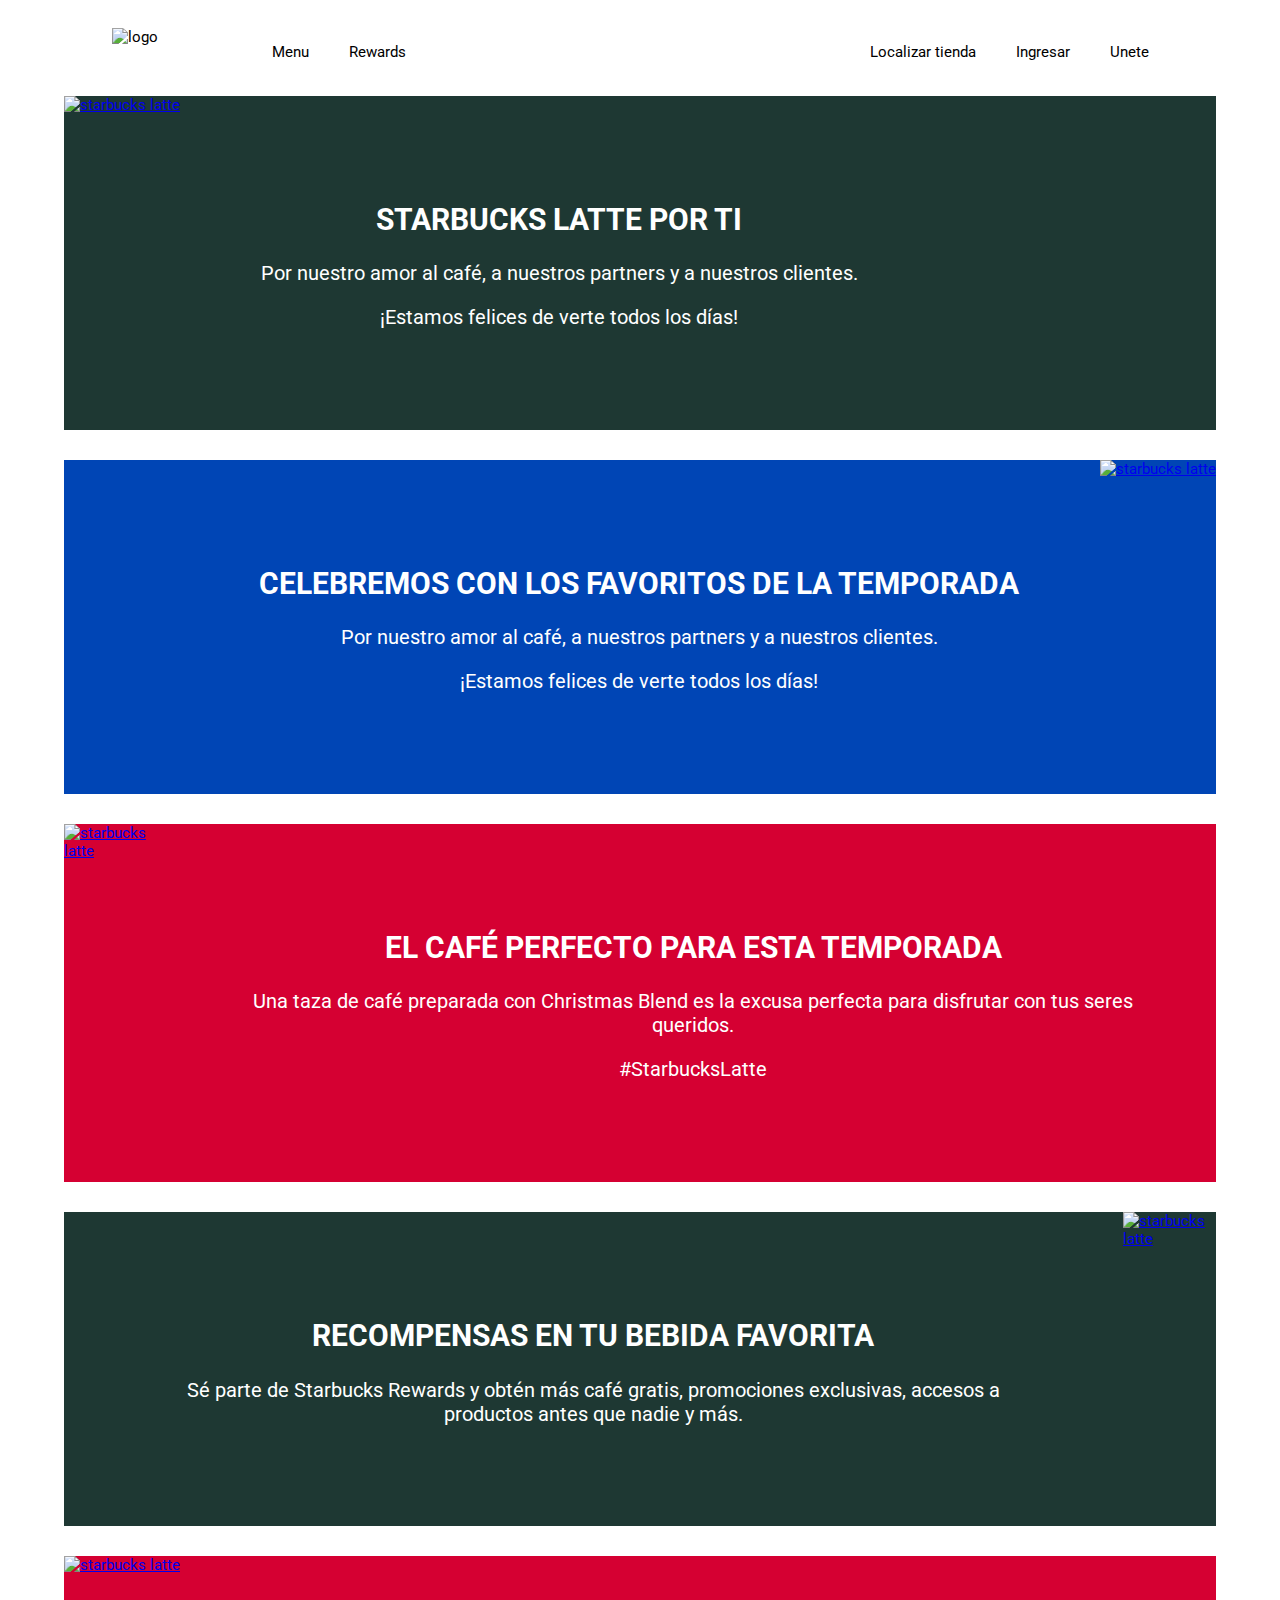
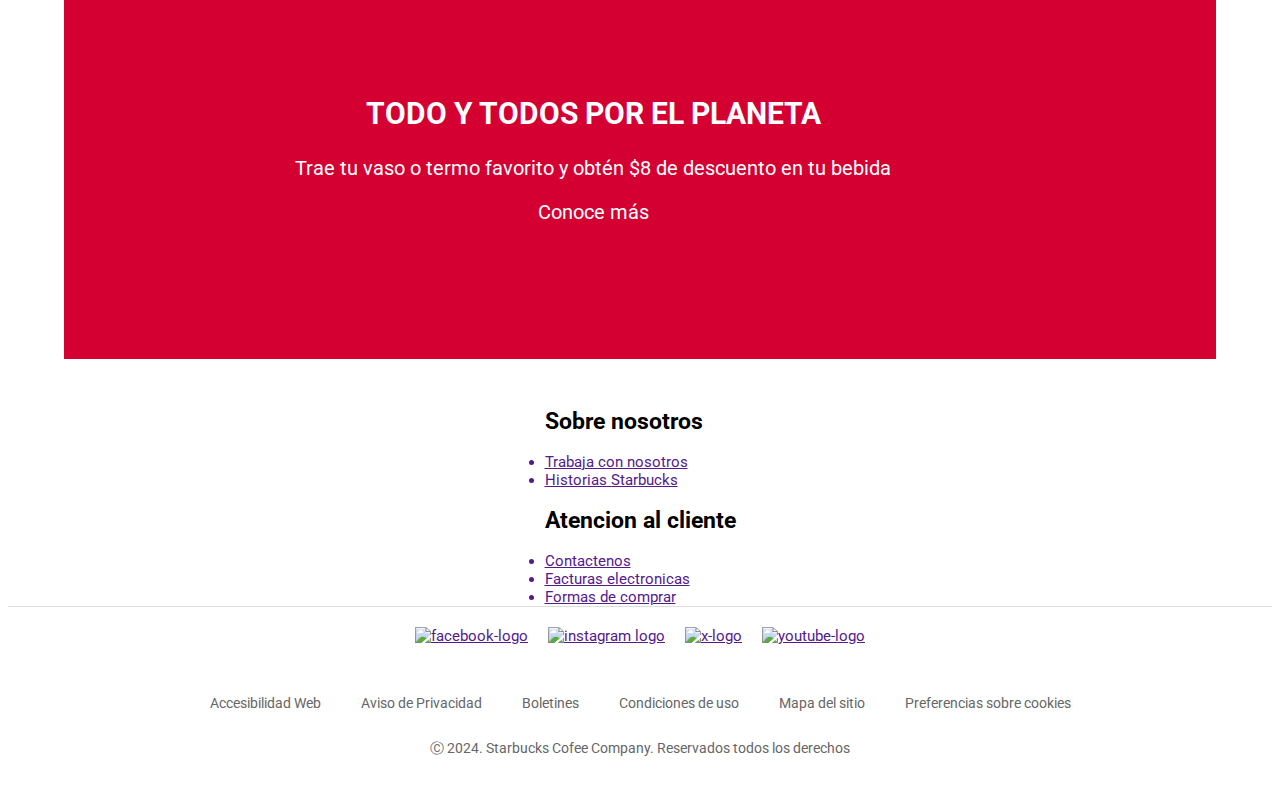
==== index.html @ d0d017f4 "add the styles in rewards" ====
<!DOCTYPE html>
<html lang="en">
<head>
    <meta charset="UTF-8">
    <meta name="viewport" content="width=device-width, initial-scale=1.0">
    <link rel="stylesheet" href="styles.css">
    <title>Homepage | Starbucks</title>
</head>
<body>
    <header>
        <navbar class="navbar">
            <nav class="navbar-left">
                <img src="https://1000marcas.net/wp-content/uploads/2019/12/Starbucks-Logo.png" alt="logo">
                <ul>
                    <li><a id="navbar-a" href="">Menu</a></li>
                    <li><a id="navbar-a" target="_blank" href="/rewards.html">Rewards</a></li>
                </ul>
            </nav>
            <nav class="navbar-right">
                
                <ul>
                    <li><a id="navbar-a" href="">Localizar tienda</a></li>
                    <li><a id="navbar-a" href="">Ingresar</a></li>
                    <li><a id="navbar-a" href="">Unete</a></li>
                </ul>
            </nav>
        </navbar>
    </header>


    <section class="container" id="container-green">
        <a href="https://www.starbucks.com.mx/" target="_blank"><img src="https://djftrby1k8irl.cloudfront.net/s3fs-public/2024-11%2F2024-10_SB_Latte.png?auto=format,compress&q=70&crop=focalpoint&ar=1.8:1.0&w=1400&fit=max" alt="starbucks latte"></a>
            <section class="container-starbucks">
                <h2>STARBUCKS LATTE POR TI</h2>
                <p>Por nuestro amor al café, a nuestros partners y a nuestros clientes.</p>
                <p>¡Estamos felices de verte todos los días!</p>
            </section>
    </section>

    <section class="container" id="container-blue">
        <a href="https://www.starbucks.com.mx/" target="_blank"><img src="https://djftrby1k8irl.cloudfront.net/s3fs-public/2024-11%2FHOLIDAY_2024-Spooky.png?auto=format,compress&q=70&crop=focalpoint&ar=1.8:1.0&w=1400&fit=max" alt="starbucks latte"></a>
            <section class="container-starbucks">
                <h2>CELEBREMOS CON LOS FAVORITOS DE LA TEMPORADA</h2>
                <p>Por nuestro amor al café, a nuestros partners y a nuestros clientes.</p>
                <p>¡Estamos felices de verte todos los días!</p>
            </section>
            
    </section>

    <section class="container" id="container-red">
        <a href="https://www.starbucks.com.mx/" target="_blank"><img src="https://djftrby1k8irl.cloudfront.net/s3fs-public/2024-11%2FMerch.png?auto=format,compress&q=70&crop=focalpoint&ar=1.8:1.0&w=1400&fit=max" alt="starbucks latte"></a>
            <section class="container-starbucks">
                <h2>EL CAFÉ PERFECTO PARA ESTA TEMPORADA</h2>
                <p>Una taza de café preparada con Christmas Blend es la excusa perfecta para disfrutar con tus seres queridos.</p>
                <p>#StarbucksLatte</p>
            </section>
            
    </section>

    <section class="container" id="container-green1">
        <a href="https://www.starbucks.com.mx/" target="_blank"><img src="https://djftrby1k8irl.cloudfront.net/s3fs-public/2024-11%2Fstarbucks_rewards.png?auto=format,compress&q=70&crop=focalpoint&ar=1.8:1.0&w=1400&fit=max" alt="starbucks latte"></a>
            <section class="container-starbucks">
                <h2>RECOMPENSAS EN TU BEBIDA FAVORITA</h2>
                <p>Sé parte de Starbucks Rewards y obtén más café gratis, promociones exclusivas, accesos a productos antes que nadie y más.</p>
                
            </section>
            
    </section>

    <section class="container" id="container-red">
        <a href="https://www.starbucks.com.mx/" target="_blank"><img src="https://djftrby1k8irl.cloudfront.net/s3fs-public/2024-11%2F2024-10_HOLIDAY_2024_Apple%20(1).png?auto=format,compress&q=70&crop=focalpoint&ar=1.8:1.0&w=1400&fit=max" alt="starbucks latte"></a>
            <section class="container-starbucks-red">
                <h2>TODO Y TODOS POR EL PLANETA</h2>
                <p>Trae tu vaso o termo favorito y obtén $8 de descuento en tu bebida</p>
                <p>Conoce más</p>
            </section>
            
    </section>

    <section>

    </section>

    <section class="more-information">
        <div>
            <h2>Sobre nosotros</h2>
            <a href=""><li>Trabaja con nosotros</li></a>
            <a href=""><li>Historias Starbucks</li></a>
        </div>
            <div>
                <h2>Atencion al cliente</h2>
                <a href=""><li>Contactenos</li></a>
                <a href=""><li>Facturas electronicas</li></a>
                <a href=""><li>Formas de comprar</li></a>
            </div>
    </section>

    <footer class="footer-main"">
        <div class="footer-icons">
            <a href=""><img src="https://cdn-icons-png.flaticon.com/128/2168/2168281.png" alt="facebook-logo"></a>
            <a href=""><img src="https://cdn-icons-png.flaticon.com/512/4401/4401407.png" alt="instagram logo"></a>
            <a href=""><img src="https://img.freepik.com/psd-premium/icono-redondo-nuevo-logotipo-twitter-x-negro_1129635-4.jpg" alt="x-logo"></a>
            <a href=""><img src="https://cdn-icons-png.flaticon.com/128/3669/3669688.png" alt="youtube-logo"></a>
        </div>

        <div class="footer-links">
            <a href="#">Accesibilidad Web</a>
            <a href="#">Aviso de Privacidad</a>
            <a href="#">Boletines</a>
            <a href="#">Condiciones de uso</a>
            <a href="#">Mapa del sitio</a>
            <a href="#">Preferencias sobre cookies</a>
        </div>

        <div class="footer-text">
            <p>Ⓒ 2024. Starbucks Cofee Company. Reservados todos los derechos</p>
        </div>
    </footer>

    
</body>
</html>
---- styles.css ----
@import url('https://fonts.googleapis.com/css2?family=Roboto:ital,wght@0,100;0,300;0,400;0,500;0,700;0,900;1,100;1,300;1,400;1,500;1,700;1,900&display=swap');
body{
    display:flex;
    flex-direction: column;
    justify-content: center;
    align-items: center;
    font-size: 15px;
    font-family: "Roboto", sans-serif;
}

nav img{
    width: 100px;
    height: auto;
}

.navbar {
    display: flex;
    justify-content: space-between;
    align-items: center;
    max-width: 1440px;
    margin: 0 auto;
    padding: 20px 40px;
}

.navbar-left{
    display: flex;
    flex-direction: row;
    margin-right: 30vw;
}

ul{
    display: flex;
    flex-direction: row;
    list-style: none;
}

#navbar-a{
    color: black;
    text-decoration: none;
    margin: 20px;
}

h2{
    font-family: "Roboto", sans-serif;
    font-weight: 700;
    font-style: bold;

}
.container{
    margin-bottom: 30px;
    width: 90vw;
    height: auto;
    display: flex;
    flex-direction: row;
    color: white;
}

.container img{
    width: 45vw;
    height: auto;
}

.container-starbucks{
    padding: 7%;
    text-align: center;
    font-size: 20px ;
}
.container-starbucks-red{
    padding: 10%;
    text-align: center;
    font-size: 20px ;
}
.first-section{
    display: flex;
    flex-direction: column;
    text-align: center;
}

#container-green{
    background-color: rgba(30,56,51,255);
}
#container-blue{
    background-color:#0045b5;
    flex-direction: row-reverse;
}
#container-red{
    background-color: rgba(213,0,50,255);
}
#container-green1{
    background-color: rgba(30,56,51,255);
    flex-direction: row-reverse;
}

.footer-main{
    display: flex;
    flex-direction: column;
    align-items: center;
    justify-content: center;
    width: 100%;
    padding: 20px 0;
    background-color: #fff;
    border-top: 1px solid #ddd; 
    box-sizing: border-box;
}
.footer-icons {
    display: flex;
    gap: 20px; 
    margin-bottom: 50px; 
}

.footer-icons a img {
    width: 40px; 
    height: 40px;
}

.footer-links {
    display: flex;
    flex-wrap: wrap;
    gap: 10px; 
    justify-content: center;
    text-align: center;
    color: #666;
}

.footer-links a {
    text-decoration: none;
    color: #666;
    font-size: 14px;
    margin: 0 15px; 
    position: relative;
}

.footer-text{
    margin-top: 15px;
    text-decoration: none;
    color: #666;
    font-size: 14px;
}

/*Rewards Styles*/
.header-rewards{
    background-color: #fff;
    box-shadow: 0 2px 4px rgba(0,0,0,0.1);
    position: fixed;
    width: 100%;
    top: 0;
    z-index: 1000;

}

.left-container {
    position: fixed;
    top: 0;
    left: 0;
    width: 40vw; /* Cambiado a 40vw para ocupar el 40% del ancho de la pantalla */
    height: 100vh;
    background: linear-gradient(0deg, rgb(29, 57, 50) 0%, rgb(10, 105, 75) 100%);
    color: white;
    margin: 0;
    padding: 50px;
    box-sizing: border-box;
}

.hero-content img{
    width: 300px;
}

.hero-content h1 {
    font-size: 36px; /* Tamaño del texto principal */
    margin-bottom: 20px; /* Espaciado entre el texto y los botones */
}

.hero-content{
    display: flex;
    flex-direction: column;
    align-items: center;
    justify-content: center;
    text-align: center;
    height: 100vh;
    font-size: 25px;
}

.hero-content button {
    margin: 10px; 
    padding: 10px 20px; 
    border: 2px solid white; 
    background-color: transparent; 
    color: white; 
    border-radius: 20px; 
    cursor: pointer; 
    font-size: 16px; 
    transition: all 0.3s ease; 
}

.hero-content button:hover {
    background-color: white; 
    color: #00704A; 
}

.right-container {
    position: absolute;
    top: 0;
    left: 40vw;
    width: 60vw;
    height: 100vh;
    overflow-y: auto;
    padding: 50px;
    box-sizing: border-box;
    background: white;
}

.benefits, .gold-benefits, .stars-info, .how-it-works, .payment-options, .app-download {
    margin-top: 50px;
    margin-bottom: 60px;
}

.benefits h2, .stars-info h2, .how-it-works h2, .payment-options h2, .app-download h2 {
    font-size: 28px;
    color: #1e3932;
    text-align: center;
    margin-bottom: 40px;
    max-width: 800px;
    margin-left: auto;
    margin-right: auto;
}

.gold-benefits h3 {
    font-size: 24px;
    color: #1e3932;
    text-align: center;
    margin-bottom: 40px;
}

.benefits-grid {
    display: flex;
    flex-direction: row;
    gap: 30px;
    margin: 0 auto;
    max-width: 900px;
}

.benefit-item {
    display: flex;
    flex-direction: column;
    align-items: center;
    text-align: center;
}

.benefit-item img {
    width: 120px;
    height: 120px;
    margin-bottom: 20px;
}

.benefit-item p {
    font-size: 16px;
    color: #1e3932;
    max-width: 250px;
}
.stars-info{
    background-color:#f0f1eb;
}
.stars-grid {
    display: flex;
    flex-direction: column;
    grid-template-columns: repeat(2, 1fr);
    gap: 40px;
    max-width: 800px;
    margin: 0 auto;
}

.stars-item {
    text-align: center;
}

.stars-item img {
    width: 500px;
}

.how-it-works {
    max-width: 600px;
    margin: 0 auto;
}

.how-it-works h4 {
    color: #1e3932;
    text-align: center;
    margin-bottom: 30px;
}

.how-it-works ol {
    padding-left: 20px;
}

.how-it-works li {
    color: #1e3932;
    margin-bottom: 15px;
    font-size: 16px;
}


.payment-grid {
    display: grid;
    grid-template-columns: repeat(2, 1fr);
    gap: 40px;
    max-width: 900px;
    margin: 0 auto;
}

.payment-item {
    text-align: center;
}

.payment-item h5 {
    color: #1e3932;
    font-size: 18px;
    margin-bottom: 20px;
}

.payment-item p {
    color: #1e3932;
    margin-bottom: 15px;
    font-size: 16px;
}

.app-download {
    text-align: center;
    max-width: 700px;
    margin: 0 auto;
}

.app-download p {
    color: #1e3932;
    margin-bottom: 30px;
}
.app-download img{
    width: 250px;
}

.app-buttons {
    display: flex;
    justify-content: center;
    gap: 20px;
}

.app-button img {
    height: 40px;
    width: auto;
}

.app-fin{
    margin-top: 20px;
}

.benefit-item img{
    width: auto;
}
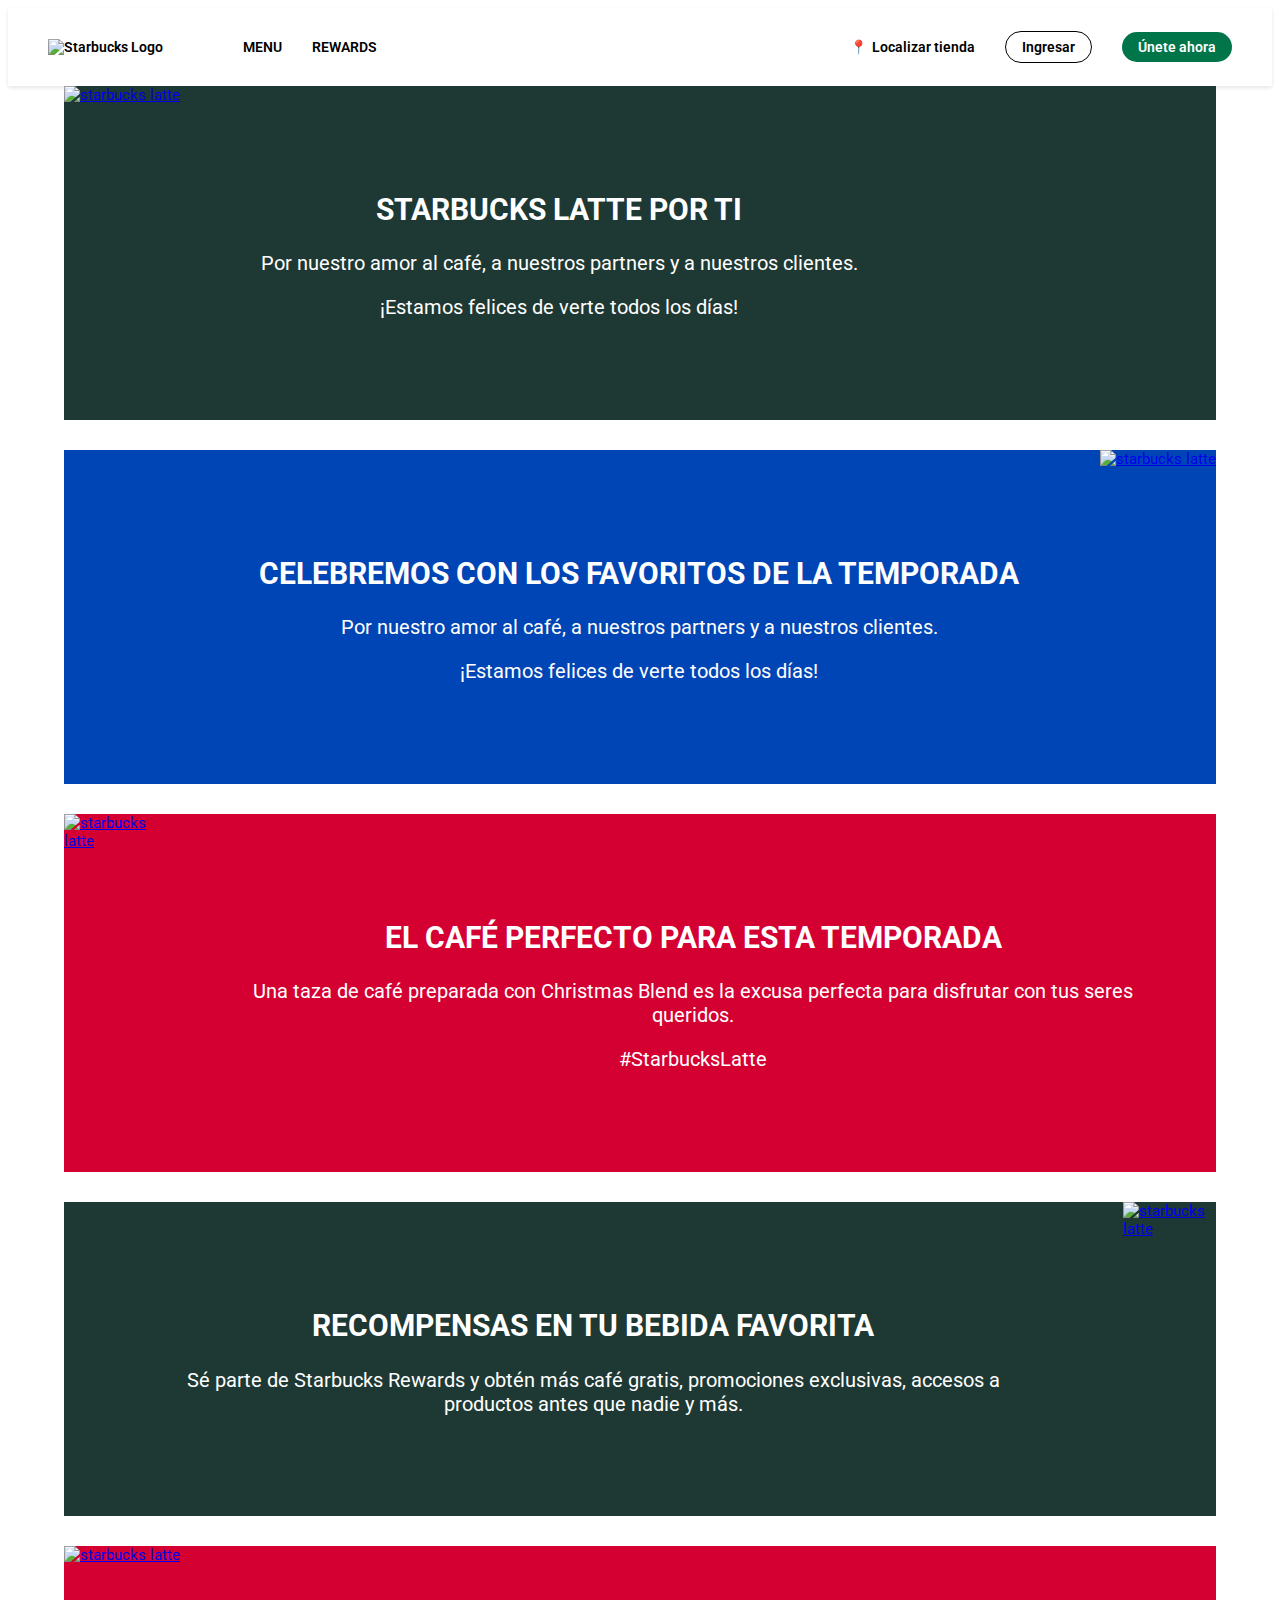
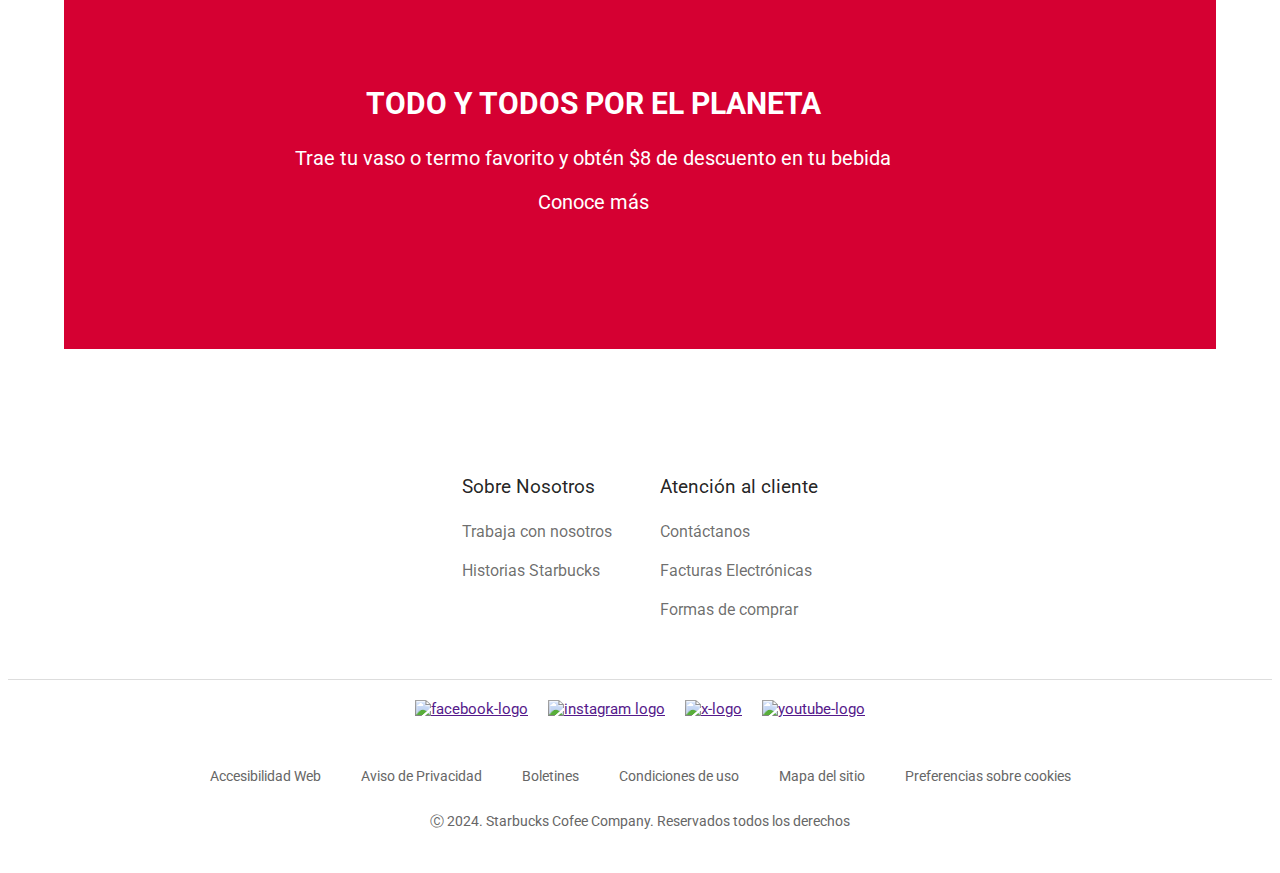
==== commit 5eaa13a2: "add the section menu" ====
--- a/index.html
+++ b/index.html
@@ -8,23 +8,22 @@
 </head>
 <body>
     <header>
-        <navbar class="navbar">
-            <nav class="navbar-left">
-                <img src="https://1000marcas.net/wp-content/uploads/2019/12/Starbucks-Logo.png" alt="logo">
+        <nav id="nav-menu">
+            <div class="nav-left">
+                <a href="/index.html"><img src="https://www.starbucks.com.mx/static/images/logo.svg" alt="Starbucks Logo" class="logo"></a>
                 <ul>
-                    <li><a id="navbar-a" href="">Menu</a></li>
-                    <li><a id="navbar-a" target="_blank" href="/rewards.html">Rewards</a></li>
+                    <li><a href="/menu.html">MENU</a></li>
+                    <li><a target="_blank" href="/rewards.html">REWARDS</a></li>
                 </ul>
-            </nav>
-            <nav class="navbar-right">
-                
+            </div>
+            <div class="nav-right">
                 <ul>
-                    <li><a id="navbar-a" href="">Localizar tienda</a></li>
-                    <li><a id="navbar-a" href="">Ingresar</a></li>
-                    <li><a id="navbar-a" href="">Unete</a></li>
+                    <li><a href="#" class="btn-locator">Localizar tienda</a></li>
+                    <li><a href="#" class="btn-login">Ingresar</a></li>
+                    <li><a href="#" class="btn-join">Únete ahora</a></li>
                 </ul>
-            </nav>
-        </navbar>
+            </div>
+        </nav>
     </header>
 
 
@@ -78,23 +77,27 @@
     </section>
 
     <section>
-
+        <div class="info-links">
+            <div class="info-content">
+                <div class="info-section">
+                    <h2>Sobre Nosotros</h2>
+                    <ul>
+                        <li><a href="#">Trabaja con nosotros</a></li>
+                        <li><a href="#">Historias Starbucks</a></li>
+                    </ul>
+                </div>
+                <div class="info-section">
+                    <h2>Atención al cliente</h2>
+                    <ul>
+                        <li><a href="#">Contáctanos</a></li>
+                        <li><a href="#">Facturas Electrónicas</a></li>
+                        <li><a href="#">Formas de comprar</a></li>
+                    </ul>
+                </div>
+            </div>
+        </div>
     </section>
-
-    <section class="more-information">
-        <div>
-            <h2>Sobre nosotros</h2>
-            <a href=""><li>Trabaja con nosotros</li></a>
-            <a href=""><li>Historias Starbucks</li></a>
-        </div>
-            <div>
-                <h2>Atencion al cliente</h2>
-                <a href=""><li>Contactenos</li></a>
-                <a href=""><li>Facturas electronicas</li></a>
-                <a href=""><li>Formas de comprar</li></a>
-            </div>
-    </section>
-
+    
     <footer class="footer-main"">
         <div class="footer-icons">
             <a href=""><img src="https://cdn-icons-png.flaticon.com/128/2168/2168281.png" alt="facebook-logo"></a>
--- a/styles.css
+++ b/styles.css
@@ -8,36 +8,64 @@
     font-family: "Roboto", sans-serif;
 }
 
-nav img{
-    width: 100px;
+header {
+    background-color: #fff;
+    box-shadow: 0 2px 4px rgba(0,0,0,0.1);
+    width: 100%;
+    
+}
+
+#nav-menu {
+    display: flex;
+    justify-content: space-between;
+    align-items: center;
+    padding: 15px 40px;
+    max-width: 1440px;
+    margin: 0 auto;
+}
+
+.nav-left, .nav-right {
+    display: flex;
+    align-items: center;
+}
+
+.logo {
+    width: 50px;
     height: auto;
-}
-
-.navbar {
-    display: flex;
-    justify-content: space-between;
-    align-items: center;
-    max-width: 1440px;
-    margin: 0 auto;
-    padding: 20px 40px;
-}
-
-.navbar-left{
-    display: flex;
-    flex-direction: row;
-    margin-right: 30vw;
-}
-
-ul{
-    display: flex;
-    flex-direction: row;
-    list-style: none;
-}
-
-#navbar-a{
-    color: black;
+    margin-right: 40px;
+}
+
+nav ul {
+    list-style-type: none;
+    display: flex;
+    gap: 30px;
+}
+
+nav a {
     text-decoration: none;
-    margin: 20px;
+    color: #000;
+    font-weight: 600;
+    font-size: 14px;
+}
+
+.btn-locator::before {
+    content: "📍";
+    margin-right: 5px;
+}
+
+.btn-login, .btn-join {
+    padding: 7px 16px;
+    border-radius: 50px;
+    font-weight: 600;
+}
+
+.btn-login {
+    border: 1px solid #000;
+}
+
+.btn-join {
+    background-color: #00754a;
+    color: #fff;
 }
 
 h2{
@@ -90,6 +118,48 @@
     background-color: rgba(30,56,51,255);
     flex-direction: row-reverse;
 }
+.info-links {
+    background-color: #fff;
+    padding: 40px 0;
+    margin-top: 40px;
+}
+
+.info-content {
+    margin: 0 auto;
+    padding: 0 40px;
+    display: grid;
+    grid-template-columns: repeat(2, 1fr);
+    gap: 40px;
+}
+
+.info-section h2 {
+    color: rgba(0, 0, 0, 0.87);
+    font-size: 19px;
+    font-weight: 400;
+    margin-bottom: 24px;
+}
+
+.info-section ul {
+    list-style: none;
+    padding: 0;
+    margin: 0;
+}
+
+.info-section ul li {
+    margin-bottom: 20px;
+}
+
+.info-section ul li a {
+    color: rgba(0, 0, 0, 0.58);
+    text-decoration: none;
+    font-size: 16px;
+    transition: color 0.2s ease;
+}
+
+.info-section ul li a:hover {
+    color: rgba(0, 0, 0, 0.87);
+}
+
 
 .footer-main{
     display: flex;
@@ -139,13 +209,9 @@
 
 /*Rewards Styles*/
 .header-rewards{
-    background-color: #fff;
-    box-shadow: 0 2px 4px rgba(0,0,0,0.1);
     position: fixed;
-    width: 100%;
     top: 0;
     z-index: 1000;
-
 }
 
 .left-container {
@@ -355,3 +421,96 @@
 .benefit-item img{
     width: auto;
 }
+
+/*Menu Styles*/
+
+
+main {
+    max-width: 1440px;
+}
+
+.menu-header {
+    text-align: start;
+    margin-bottom: 60px;
+}
+
+.menu-header h1 {
+    font-size: 28px;
+    margin-bottom: 10px;
+}
+
+.menu-header p {
+    font-size: 24px;
+    margin-bottom: 10px;
+}
+
+.menu-header h2 {
+    font-size: 36px;
+    font-weight: bold;
+    max-width: 800px;
+    margin: 0 auto;
+}
+
+.menu-categories {
+    margin-bottom: 60px;
+}
+
+.menu-categories h2 {
+    font-size: 24px;
+    margin-bottom: 30px;
+    padding-bottom: 10px;
+    border-bottom: 1px solid #ddd;
+}
+
+.category-grid {
+    display: grid;
+    grid-template-columns: repeat(auto-fit, minmax(200px, 1fr));
+    gap: 30px;
+}
+
+.category-item {
+    text-decoration: none;
+    text-align: center;
+    transition: transform 0.2s ease;
+}
+
+.category-item:hover {
+    transform: scale(1.05);
+}
+
+.category-image {
+    width: 180px;
+    height: 180px;
+    border-radius: 50%;
+    background-color: #1e3932;
+    margin: 0 auto 15px;
+    overflow: hidden;
+    display: flex;
+    align-items: center;
+    justify-content: center;
+}
+
+.category-image img {
+    width: 90%;
+    height: auto;
+    object-fit: contain;
+}
+
+.category-item h3 {
+    color: #1e3932;
+    font-size: 18px;
+    margin-top: 15px;
+}
+
+/* Estilo específico para secciones con un solo item */
+.menu-categories:has(.category-grid:only-child) .category-grid {
+    display: block;
+    max-width: 200px; /* Ancho del item */
+    margin-left: 0; /* Alineación izquierda */
+}
+
+/* Mantener el estilo del item individual */
+.menu-categories:has(.category-grid:only-child) .category-item {
+    text-align: center;
+    width: 100%;
+}
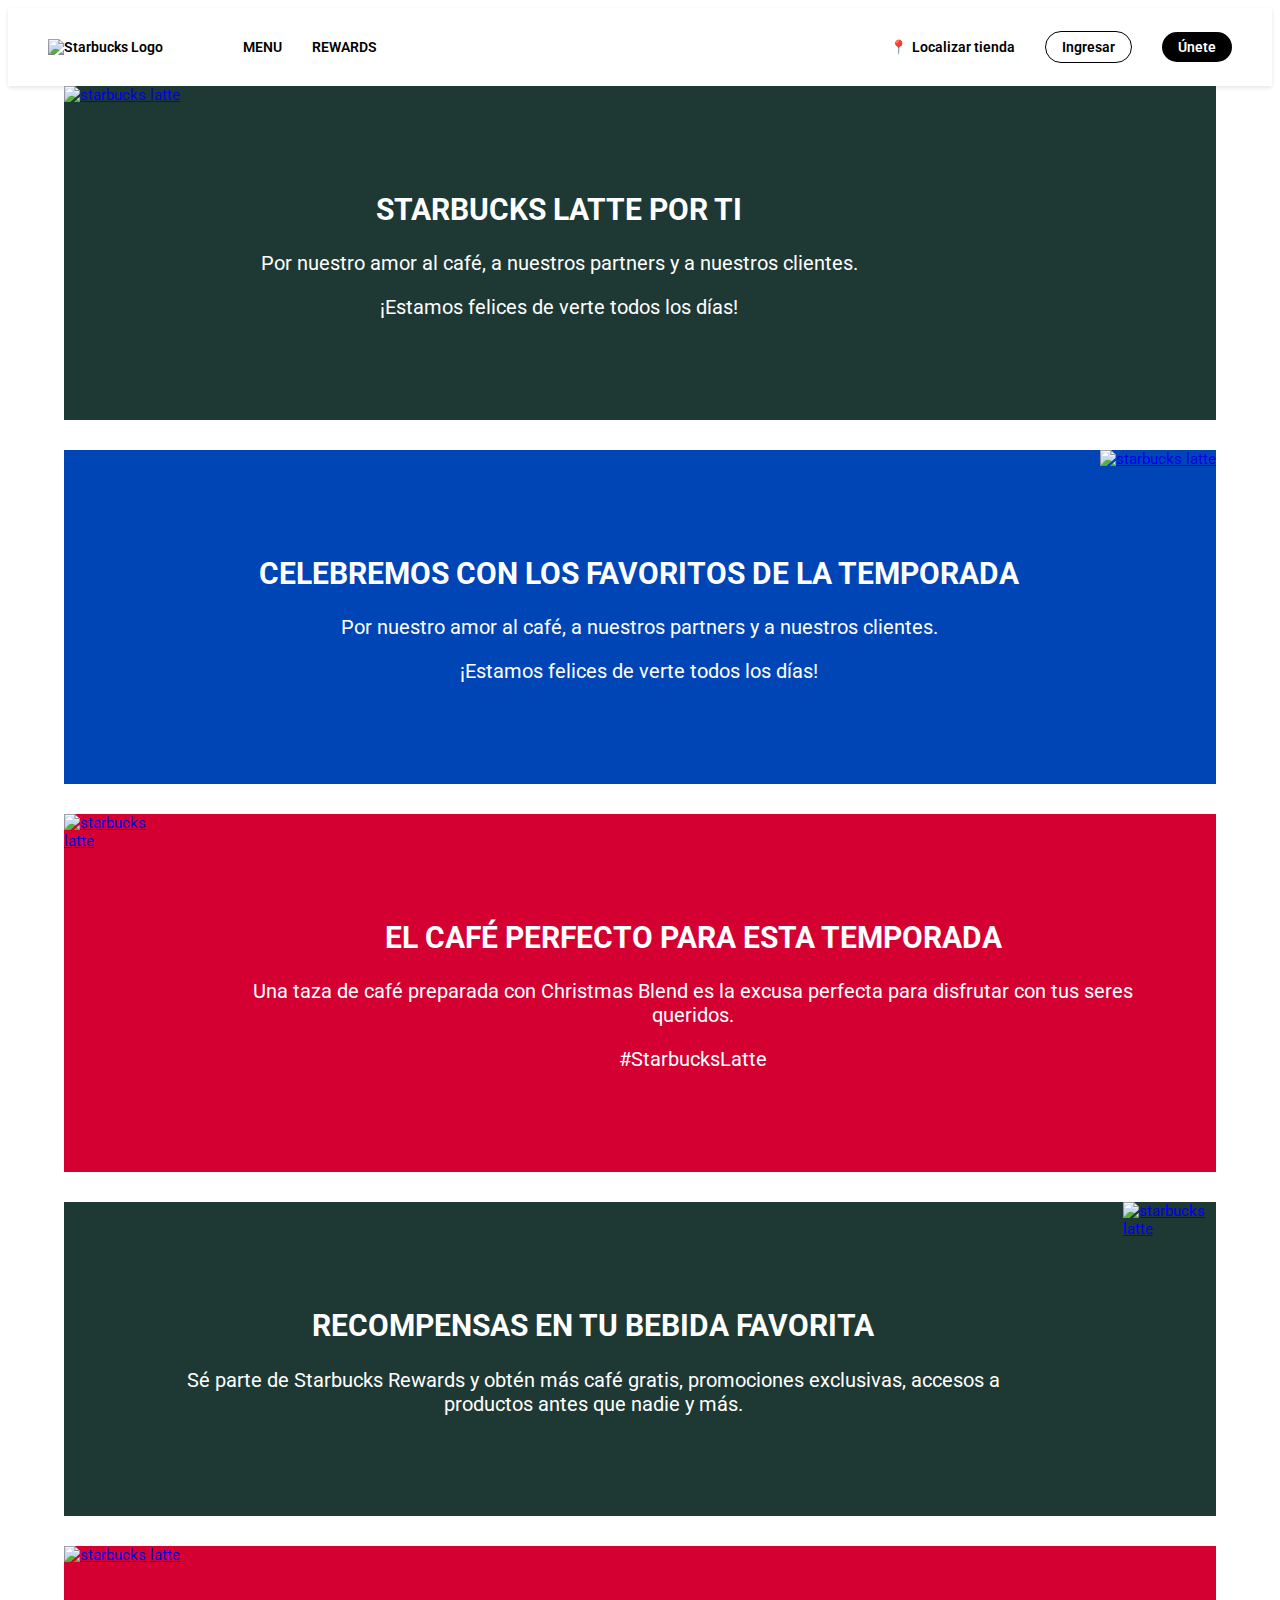
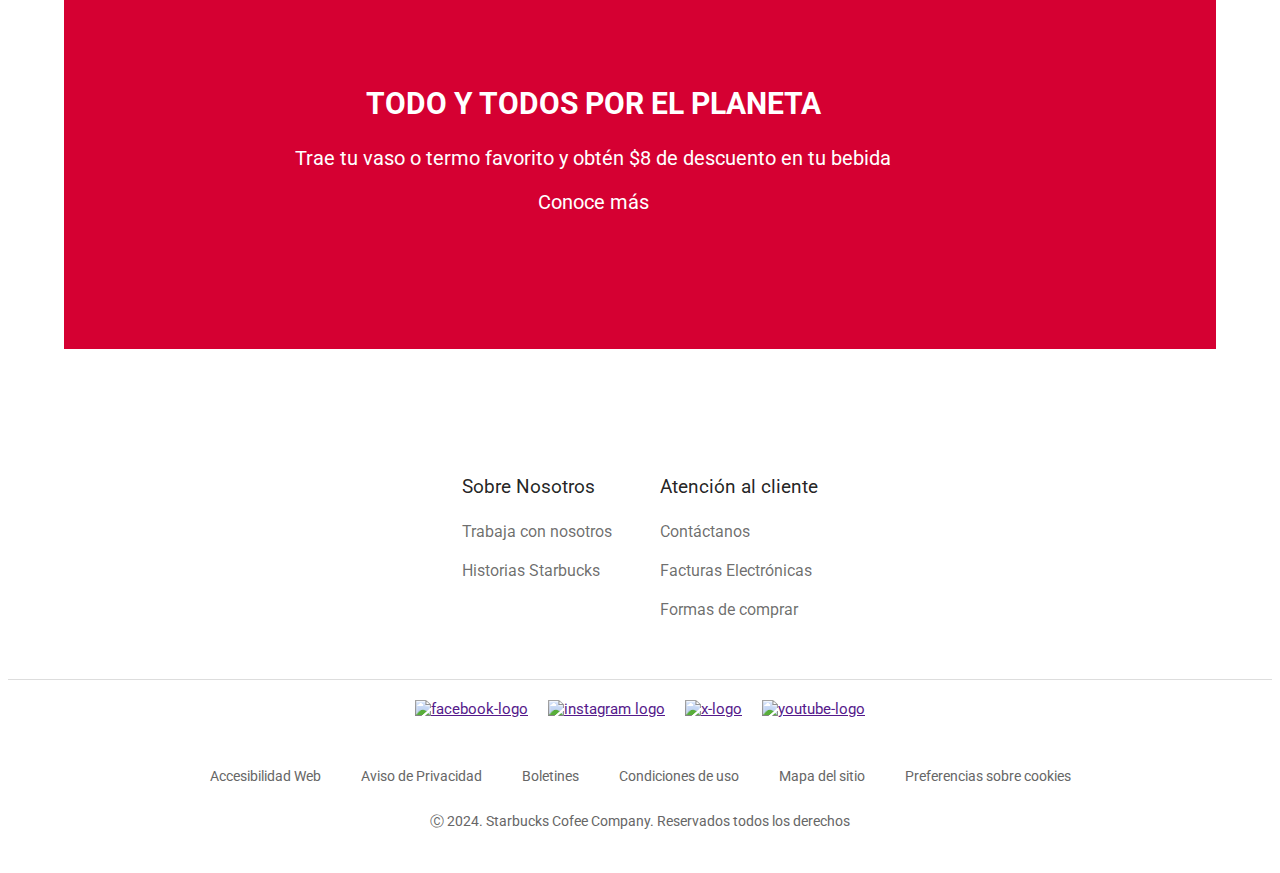
==== commit 644861be: "add responsive design" ====
--- a/index.html
+++ b/index.html
@@ -3,6 +3,7 @@
 <head>
     <meta charset="UTF-8">
     <meta name="viewport" content="width=device-width, initial-scale=1.0">
+    <link rel="shortcut icon" href="https://seeklogo.com/images/S/starbucks-logo-B21BB4794A-seeklogo.com.png" type="image/x-icon">
     <link rel="stylesheet" href="styles.css">
     <title>Homepage | Starbucks</title>
 </head>
@@ -10,17 +11,17 @@
     <header>
         <nav id="nav-menu">
             <div class="nav-left">
-                <a href="/index.html"><img src="https://www.starbucks.com.mx/static/images/logo.svg" alt="Starbucks Logo" class="logo"></a>
+                <a href="index.html"><img src="https://www.starbucks.com.mx/static/images/logo.svg" alt="Starbucks Logo" class="logo"></a>
                 <ul>
-                    <li><a href="/menu.html">MENU</a></li>
-                    <li><a target="_blank" href="/rewards.html">REWARDS</a></li>
+                    <li><a href="menu.html">MENU</a></li>
+                    <li><a target="_blank" href="rewards.html">REWARDS</a></li>
                 </ul>
             </div>
             <div class="nav-right">
                 <ul>
                     <li><a href="#" class="btn-locator">Localizar tienda</a></li>
                     <li><a href="#" class="btn-login">Ingresar</a></li>
-                    <li><a href="#" class="btn-join">Únete ahora</a></li>
+                    <li><a href="#" class="btn-join">Únete</a></li>
                 </ul>
             </div>
         </nav>
--- a/styles.css
+++ b/styles.css
@@ -64,7 +64,7 @@
 }
 
 .btn-join {
-    background-color: #00754a;
+    background-color: #000000;
     color: #fff;
 }
 
@@ -502,15 +502,75 @@
     margin-top: 15px;
 }
 
-/* Estilo específico para secciones con un solo item */
-.menu-categories:has(.category-grid:only-child) .category-grid {
-    display: block;
-    max-width: 200px; /* Ancho del item */
-    margin-left: 0; /* Alineación izquierda */
-}
-
-/* Mantener el estilo del item individual */
-.menu-categories:has(.category-grid:only-child) .category-item {
-    text-align: center;
-    width: 100%;
-}
+/*diseño responsivo para telefonos*/
+@media (max-width: 768px) {
+    body {
+        font-size: 14px;
+    }
+
+    header {
+        padding: 10px 20px;
+    }
+
+    #nav-menu {
+        flex-direction: column;
+        align-items: center;
+    }
+
+    nav ul {
+        flex-direction: column;
+        gap: 15px;
+    }
+
+    .logo {
+        width: 40px;
+    }
+
+    .container {
+        flex-direction: column;
+        align-items: center;
+        width: 100%;
+    }
+
+    .container img {
+        width: 90%;
+    }
+
+    .container-starbucks, .container-starbucks-red {
+        padding: 5%;
+        text-align: center;
+    }
+
+    .info-content {
+        grid-template-columns: 1fr;
+    }
+
+    .footer-links {
+        flex-direction: column;
+        gap: 10px;
+    }
+
+    .footer-icons a img {
+        width: 30px;
+        height: 30px;
+    }
+}
+/*para tablets*/
+@media (min-width: 769px) and (max-width: 1024px) {
+    #nav-menu {
+        padding: 10px 30px;
+    }
+
+    .container {
+        flex-direction: column;
+        width: 100%;
+    }
+
+    .container img {
+        width: 80%;
+    }
+
+    .info-content {
+        grid-template-columns: 1fr 1fr;
+    }
+}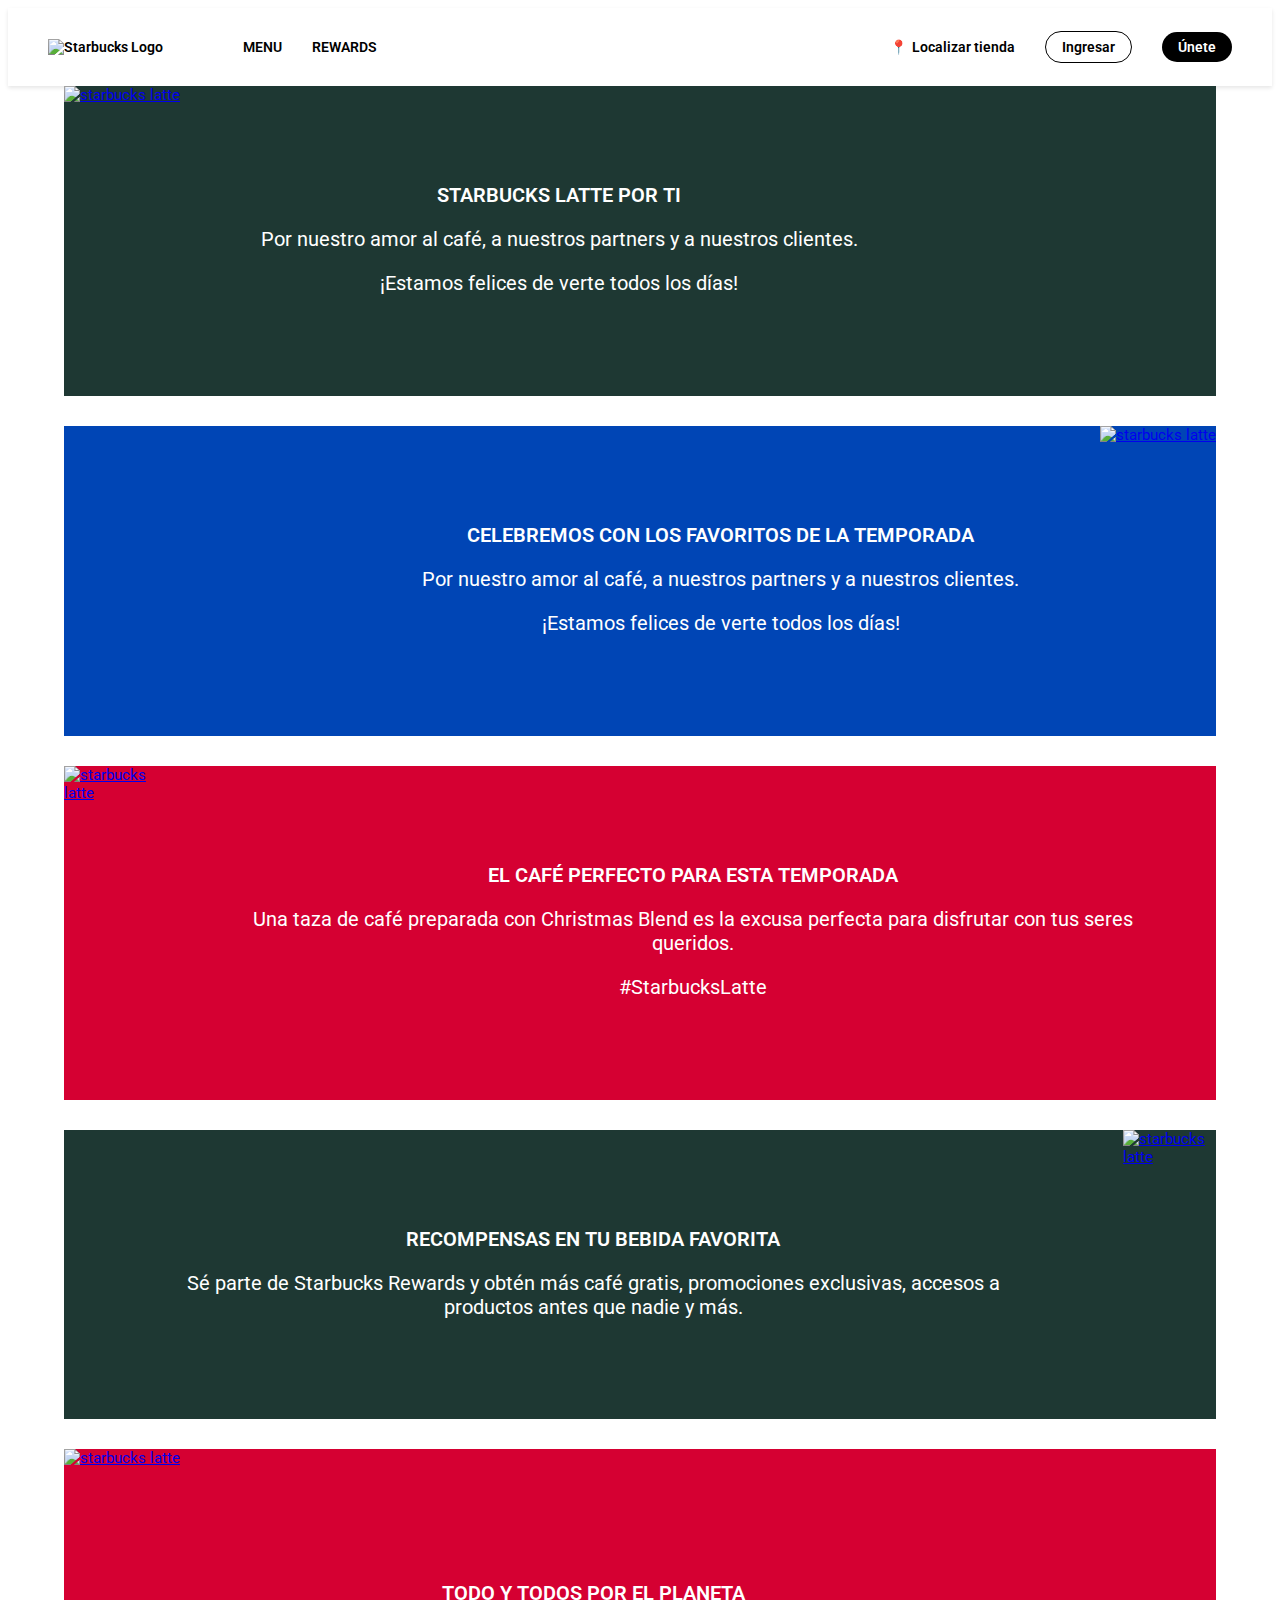
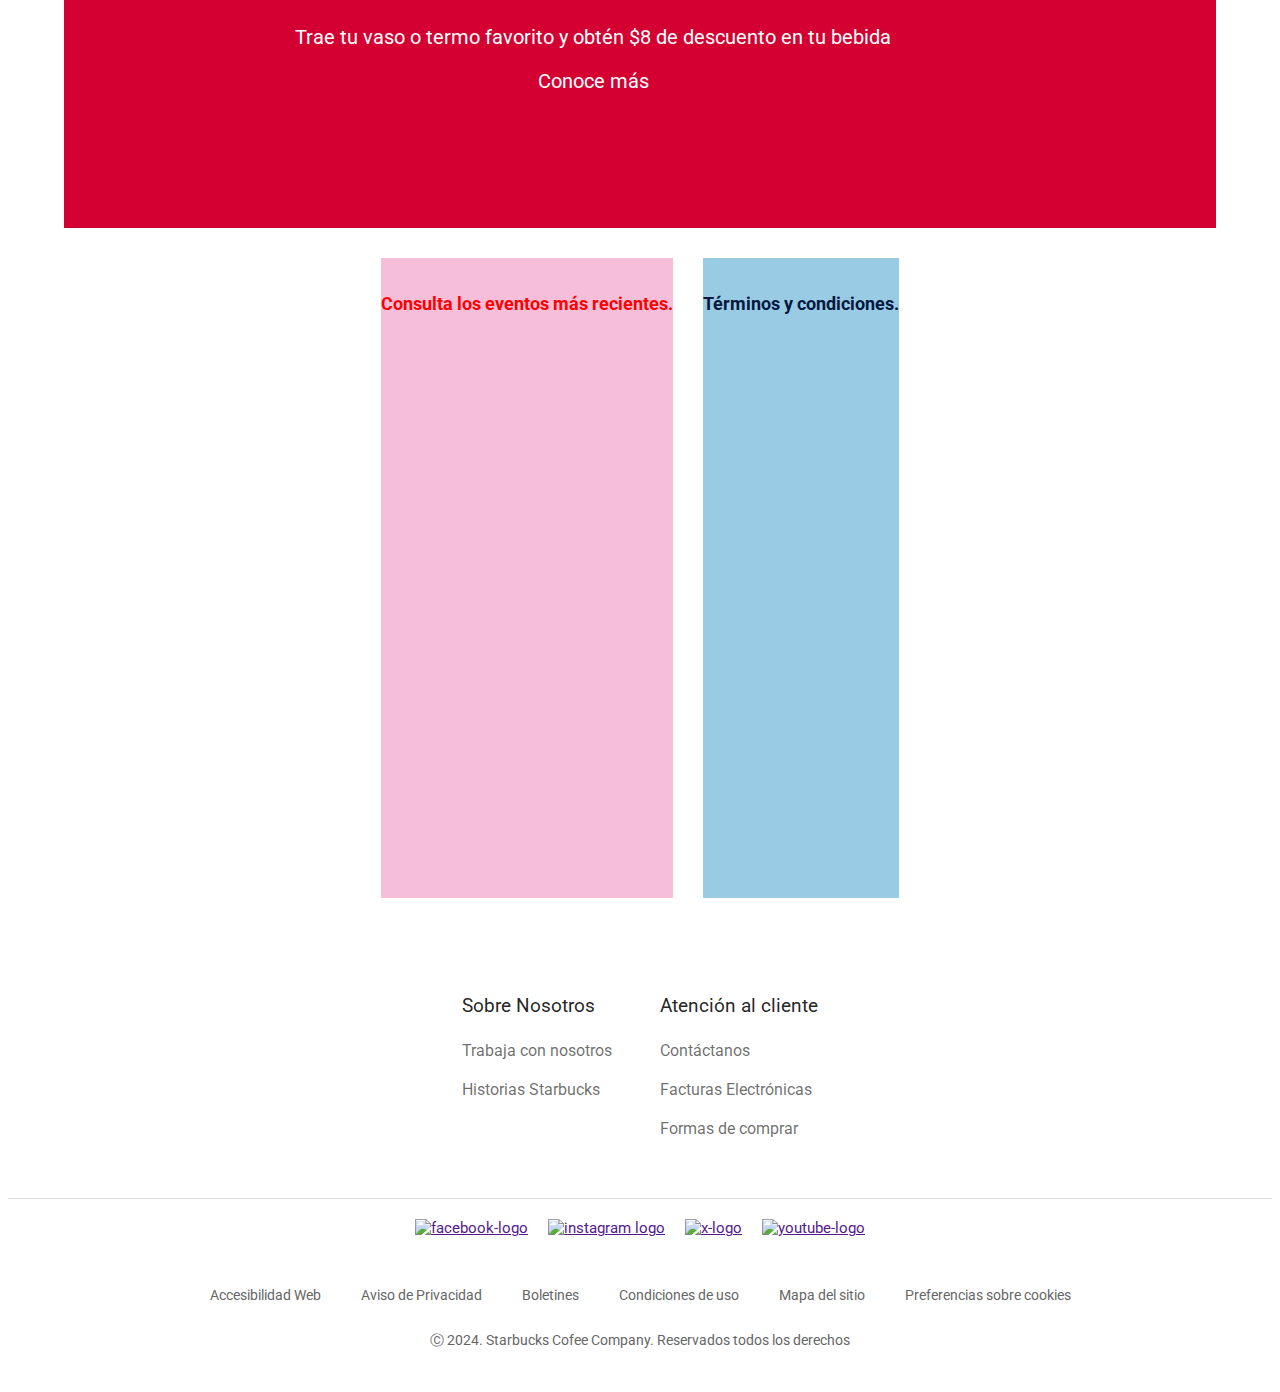
==== commit b2e4e48e: "add the page login and join and improve the responsive design" ====
--- a/index.html
+++ b/index.html
@@ -12,6 +12,11 @@
         <nav id="nav-menu">
             <div class="nav-left">
                 <a href="index.html"><img src="https://www.starbucks.com.mx/static/images/logo.svg" alt="Starbucks Logo" class="logo"></a>
+                <div class="hamburger" onclick="toggleMenu()">
+                    <span></span>
+                    <span></span>
+                    <span></span>
+                </div>
                 <ul>
                     <li><a href="menu.html">MENU</a></li>
                     <li><a target="_blank" href="rewards.html">REWARDS</a></li>
@@ -20,8 +25,8 @@
             <div class="nav-right">
                 <ul>
                     <li><a href="#" class="btn-locator">Localizar tienda</a></li>
-                    <li><a href="#" class="btn-login">Ingresar</a></li>
-                    <li><a href="#" class="btn-join">Únete</a></li>
+                    <li><a href="login.html" class="btn-login">Ingresar</a></li>
+                    <li><a href="join.html" class="btn-join">Únete</a></li>
                 </ul>
             </div>
         </nav>
@@ -77,6 +82,17 @@
             
     </section>
 
+    <section class="both-containers">
+        <div class="container-left">
+            <img src="https://djftrby1k8irl.cloudfront.net/s3fs-public/2024-11%2FNoticias.png?auto=format,compress&q=70&crop=focalpoint&ar=1.8:1.0&w=1400&fit=max" alt="">
+            <h3>Consulta los eventos más recientes.</h3>
+        </div> 
+        <div class="container-right">
+            <img src="https://djftrby1k8irl.cloudfront.net/s3fs-public/2024-11%2FTC.png?auto=format,compress&q=70&crop=focalpoint&ar=1.8:1.0&w=1400&fit=max" alt="">
+            <h3>Términos y condiciones.</h3>
+        </div>
+    </section>
+
     <section>
         <div class="info-links">
             <div class="info-content">
@@ -120,7 +136,5 @@
             <p>Ⓒ 2024. Starbucks Cofee Company. Reservados todos los derechos</p>
         </div>
     </footer>
-
-    
 </body>
-</html>+</html>
--- a/styles.css
+++ b/styles.css
@@ -68,6 +68,41 @@
     color: #fff;
 }
 
+/* Diseño responsivo del navbar */
+.hamburger {
+    display: none;
+    flex-direction: column;
+    gap: 5px;
+    cursor: pointer;
+}
+
+.hamburger span {
+    width: 25px;
+    height: 3px;
+    background-color: #000;
+    border-radius: 2px;
+}
+
+.nav-links {
+    display: flex;
+    gap: 30px;
+}
+
+.nav-links.mobile {
+    display: none;
+    flex-direction: column;
+    gap: 15px;
+    background-color: #fff;
+    position: absolute;
+    top: 60px;
+    right: 0;
+    padding: 15px;
+    box-shadow: 0 2px 5px rgba(0, 0, 0, 0.1);
+}
+
+.nav-links.mobile.active {
+    display: flex;
+}
 h2{
     font-family: "Roboto", sans-serif;
     font-weight: 700;
@@ -98,11 +133,28 @@
     text-align: center;
     font-size: 20px ;
 }
-.first-section{
-    display: flex;
-    flex-direction: column;
-    text-align: center;
-}
+.both-containers {
+    display: flex; 
+    justify-content: space-around;
+    align-items: center; 
+    gap: 30px; 
+    text-align: center;
+}
+.both-containers img{
+    width: 44.3vw;
+}
+
+.container-left{
+background-color: #f6bed8;
+height: 50vw;   
+color: red;
+}
+
+.container-right{
+    background-color: #99cce4;
+    height: 50vw;   
+    color: #011940;
+    }
 
 #container-green{
     background-color: rgba(30,56,51,255);
@@ -218,7 +270,7 @@
     position: fixed;
     top: 0;
     left: 0;
-    width: 40vw; /* Cambiado a 40vw para ocupar el 40% del ancho de la pantalla */
+    width: 40vw; 
     height: 100vh;
     background: linear-gradient(0deg, rgb(29, 57, 50) 0%, rgb(10, 105, 75) 100%);
     color: white;
@@ -232,8 +284,8 @@
 }
 
 .hero-content h1 {
-    font-size: 36px; /* Tamaño del texto principal */
-    margin-bottom: 20px; /* Espaciado entre el texto y los botones */
+    font-size: 36px; 
+    margin-bottom: 20px; 
 }
 
 .hero-content{
@@ -270,7 +322,7 @@
     width: 60vw;
     height: 100vh;
     overflow-y: auto;
-    padding: 50px;
+    padding-top: 50px;
     box-sizing: border-box;
     background: white;
 }
@@ -423,8 +475,6 @@
 }
 
 /*Menu Styles*/
-
-
 main {
     max-width: 1440px;
 }
@@ -466,6 +516,9 @@
     display: grid;
     grid-template-columns: repeat(auto-fit, minmax(200px, 1fr));
     gap: 30px;
+}
+#category-grid1{
+    display: flex;
 }
 
 .category-item {
@@ -502,60 +555,395 @@
     margin-top: 15px;
 }
 
-/*diseño responsivo para telefonos*/
+/*login styles*/
+.login-left{
+    display: flex;
+    flex-direction: column;
+    align-items: center;
+    justify-content: center;
+    text-align: center;
+    height: 100vh;
+    font-size: 20px;
+}
+.login-left img{
+    width: 30px;
+}
+.login-format {
+    display: flex;
+    flex-direction: column;
+    justify-content: center;
+    height: 70vh;
+    width: 100%;
+    max-width: 400px;
+    margin: 0 auto;
+    font-family: "SoDo Sans", Helvetica, Arial, sans-serif;
+}
+.color-login{
+    
+    background-color: #f0ecec;
+}
+
+.form-group {
+    margin-bottom: 24px;
+    position: relative;
+    color:rgba(0, 0, 0, 0.87) ;
+}
+
+.form-group label {
+    display: block;
+    color: rgba(0, 0, 0, 0.87);
+    font-size: 14px;
+    margin-bottom: 8px;
+}
+
+.form-group .required {
+    color: #ff0000;
+    margin-right: 4px;
+}
+
+.form-group input {
+    width: 100%;
+    padding: 12px;
+    font-size: 16px;
+    border: none;
+    border-bottom: 1px solid rgba(0, 0, 0, 0.2);
+    background-color: transparent;
+    transition: border-color 0.3s ease;
+}
+
+.form-group input:focus {
+    outline: none;
+    border-bottom-color: #00754a;
+}
+
+.form-group input::placeholder {
+    color: rgba(0, 0, 0, 0.6);
+}
+
+.error-message {
+    color: #ff0000;
+    font-size: 12px;
+    margin-top: 4px;
+    position: absolute;
+    bottom: -20px;
+}
+
+.forgot-password {
+    display: inline-block;
+    color: #00754a;
+    text-decoration: none;
+    font-size: 14px;
+    margin: 16px 0 24px;
+}
+
+.forgot-password:hover {
+    text-decoration: underline;
+}
+
+.g-recaptcha {
+    margin-bottom: 24px;
+}
+
+.btn-submit {
+    width: 50%;
+    padding: 18px 24px;
+    background-color: #00754a;
+    color: white;
+    border: none;
+    border-radius: 500px;
+    font-size: 16px;
+    font-weight: 600;
+    cursor: pointer;
+    transition: background-color 0.2s ease;
+}
+
+.but-submit{
+    display: flex;
+    justify-content: end;
+}
+
+.btn-submit:hover {
+    background-color: #006241;
+}
+
+.password-input {
+    position: relative;
+}
+
+.rewards-login{
+    text-align: center;
+    background-color: #302c24;
+    padding-top: 1%;
+    padding-bottom: 1%;
+}
+.unete-login{
+    padding-top: 5vh;
+    text-align: center;
+    color: rgba(0, 0, 0, 0.87);
+}
+.unete-login h1{
+    font-size: 30px;
+}
+.unete-login h3{
+    font-size: 20px;
+}
+.uneteahora-login{
+    display: flex;
+    align-items: center;
+    justify-content: center;
+    padding-bottom: 20px;
+}
+.uneteahora-login img{
+    width: 30%;
+    padding-left: 50px;
+}
+
+.join-login{
+    padding: 15px 30px;
+    border-radius: 50px;
+    font-weight: 800;
+    border: 1px solid  #006241;
+    color:  #006241;
+    font-size: 25px;
+}
+
+/*styles registro*/
+#text-registro{
+    font-size: 40px;
+}
+.login-form {
+    display: flex;
+    flex-direction: column;
+    justify-content: center;
+    height: 160vh;
+    width: 100%;
+    max-width: 400px;
+    margin: 0 auto;
+    font-family: "SoDo Sans", Helvetica, Arial, sans-serif;
+}
+.label-optional {
+    font-size: 16px;
+    font-weight: 500;
+    display: block;
+    margin-bottom: 8px;
+}
+
+.optional {
+    color: rgba(0, 0, 0, 0.56);
+    font-weight: normal;
+}
+
+.helper-text {
+    color: rgba(0, 0, 0, 0.56);
+    font-size: 14px;
+    margin-bottom: 16px;
+}
+
+.date-selectors {
+    display: flex;
+    gap: 16px;
+}
+
+.select-wrapper {
+    position: relative;
+    flex: 1;
+}
+
+.select-wrapper::after {
+    content: "";
+    position: absolute;
+    right: 12px;
+    top: 50%;
+    transform: translateY(-50%);
+    width: 0;
+    height: 0;
+    border-left: 5px solid transparent;
+    border-right: 5px solid transparent;
+    border-top: 5px solid rgba(0, 0, 0, 0.54);
+    pointer-events: none;
+}
+
+select {
+    width: 100%;
+    padding: 12px;
+    border: none;
+    border-bottom: 1px solid rgba(0, 0, 0, 0.2);
+    background-color: transparent;
+    font-size: 16px;
+    appearance: none;
+    cursor: pointer;
+}
+
+select:focus {
+    outline: none;
+    border-bottom-color: #00754a;
+}
+
+h2 {
+    font-size: 20px;
+    font-weight: 600;
+    margin-bottom: 16px;
+}
+
+.subtitle {
+    color: rgba(0, 0, 0, 0.56);
+    font-size: 14px;
+    margin-bottom: 24px;
+}
+
+/* Custom Radio Buttons */
+.radio-group {
+    display: flex;
+    flex-direction: column;
+    gap: 16px;
+}
+
+.radio-container {
+    display: flex;
+    align-items: flex-start;
+    cursor: pointer;
+    position: relative;
+    padding: 4px 0;
+}
+
+.radio-container input[type="radio"] {
+    position: absolute;
+    opacity: 0;
+    cursor: pointer;
+}
+
+.radio-custom {
+    position: relative;
+    width: 15px;
+    height: 15px;
+    min-width: 15px;
+    border: 7px solid rgba(0, 0, 0, 0.54);
+    border-radius: 90%;
+    margin-right: 12px;
+    margin-top: 2px;
+    transition: all 0.2s ease;
+}
+
+.radio-custom::after {
+    content: "";
+    position: absolute;
+    top: 50%;
+    left: 50%;
+    transform: translate(-50%, -50%);
+    width: 15px;
+    height: 15px;
+    border-radius: 50%;
+    background-color: #00754a;
+    opacity: 0;
+    transition: opacity 0.2s ease;
+}
+
+.radio-container input[type="radio"]:checked + .radio-custom {
+    border-color: #00754a;
+}
+
+.radio-container input[type="radio"]:checked + .radio-custom::after {
+    opacity: 1;
+}
+
+/* Custom Checkboxes */
+.checkbox-container {
+    display: flex;
+    align-items: flex-start;
+    cursor: pointer;
+    margin-bottom: 16px;
+}
+
+.checkbox-container input[type="checkbox"] {
+    display: none;
+}
+
+.checkbox-custom {
+    width: 20px;
+    height: 20px;
+    border: 7px solid rgba(0, 0, 0, 0.54);
+    border-radius: 2px;
+    margin-right: 12px;
+    position: relative;
+    flex-shrink: 0;
+    margin-top: 2px;
+}
+
+.checkbox-custom::after {
+    content: "";
+    position: absolute;
+    top: 2px;
+    left: 6px;
+    width: 5px;
+    height: 10px;
+    border: solid white;
+    border-width: 0 2px 2px 0;
+    transform: rotate(45deg);
+    opacity: 0;
+}
+
+.checkbox-container input[type="checkbox"]:checked + .checkbox-custom {
+    background-color: #00754a;
+    border-color: #00754a;
+}
+
+.checkbox-container input[type="checkbox"]:checked + .checkbox-custom::after {
+    opacity: 1;
+}
+
+.checkbox-label {
+    font-size: 14px;
+    line-height: 1.4;
+}
+
+.green-link {
+    color: #00754a;
+    text-decoration: none;
+}
+
+.green-link:hover {
+    text-decoration: underline;
+}
+
+
+/* Ajustes para dispositivos móviles */
 @media (max-width: 768px) {
-    body {
-        font-size: 14px;
-    }
-
-    header {
-        padding: 10px 20px;
-    }
-
-    #nav-menu {
+    .nav-left ul, .nav-right ul {
+        display: none;
+    }
+
+    .hamburger {
+        display: flex;
+    }
+    .left-container, .right-container {
+        width: 100%;
+        position: static;
+        height: auto;
+        padding: 20px;
+    }
+
+    .login-form, .login-format {
+        max-width: 90%;
+        margin: 0 auto;
+    }
+
+    .nav-left ul, .nav-right ul {
         flex-direction: column;
         align-items: center;
-    }
-
-    nav ul {
-        flex-direction: column;
-        gap: 15px;
-    }
-
-    .logo {
-        width: 40px;
-    }
-
-    .container {
+        gap: 10px;
+    }
+
+    .footer-links {
         flex-direction: column;
         align-items: center;
-        width: 100%;
-    }
-
-    .container img {
-        width: 90%;
-    }
-
-    .container-starbucks, .container-starbucks-red {
-        padding: 5%;
-        text-align: center;
-    }
-
-    .info-content {
-        grid-template-columns: 1fr;
-    }
-
-    .footer-links {
-        flex-direction: column;
-        gap: 10px;
-    }
-
-    .footer-icons a img {
-        width: 30px;
-        height: 30px;
-    }
-}
-/*para tablets*/
+    }
+
+    .footer-icons img {
+        width: 25px;
+    }
+}
+
+/* Ajustes para tabletas */
 @media (min-width: 769px) and (max-width: 1024px) {
     #nav-menu {
         padding: 10px 30px;
@@ -571,6 +959,13 @@
     }
 
     .info-content {
-        grid-template-columns: 1fr 1fr;
+        grid-template-columns: 1fr;
+    }
+}
+
+/* Diseño para pantallas grandes */
+@media (min-width: 1200px) {
+    .login-form, .login-format {
+        max-width: 400px;
     }
 }